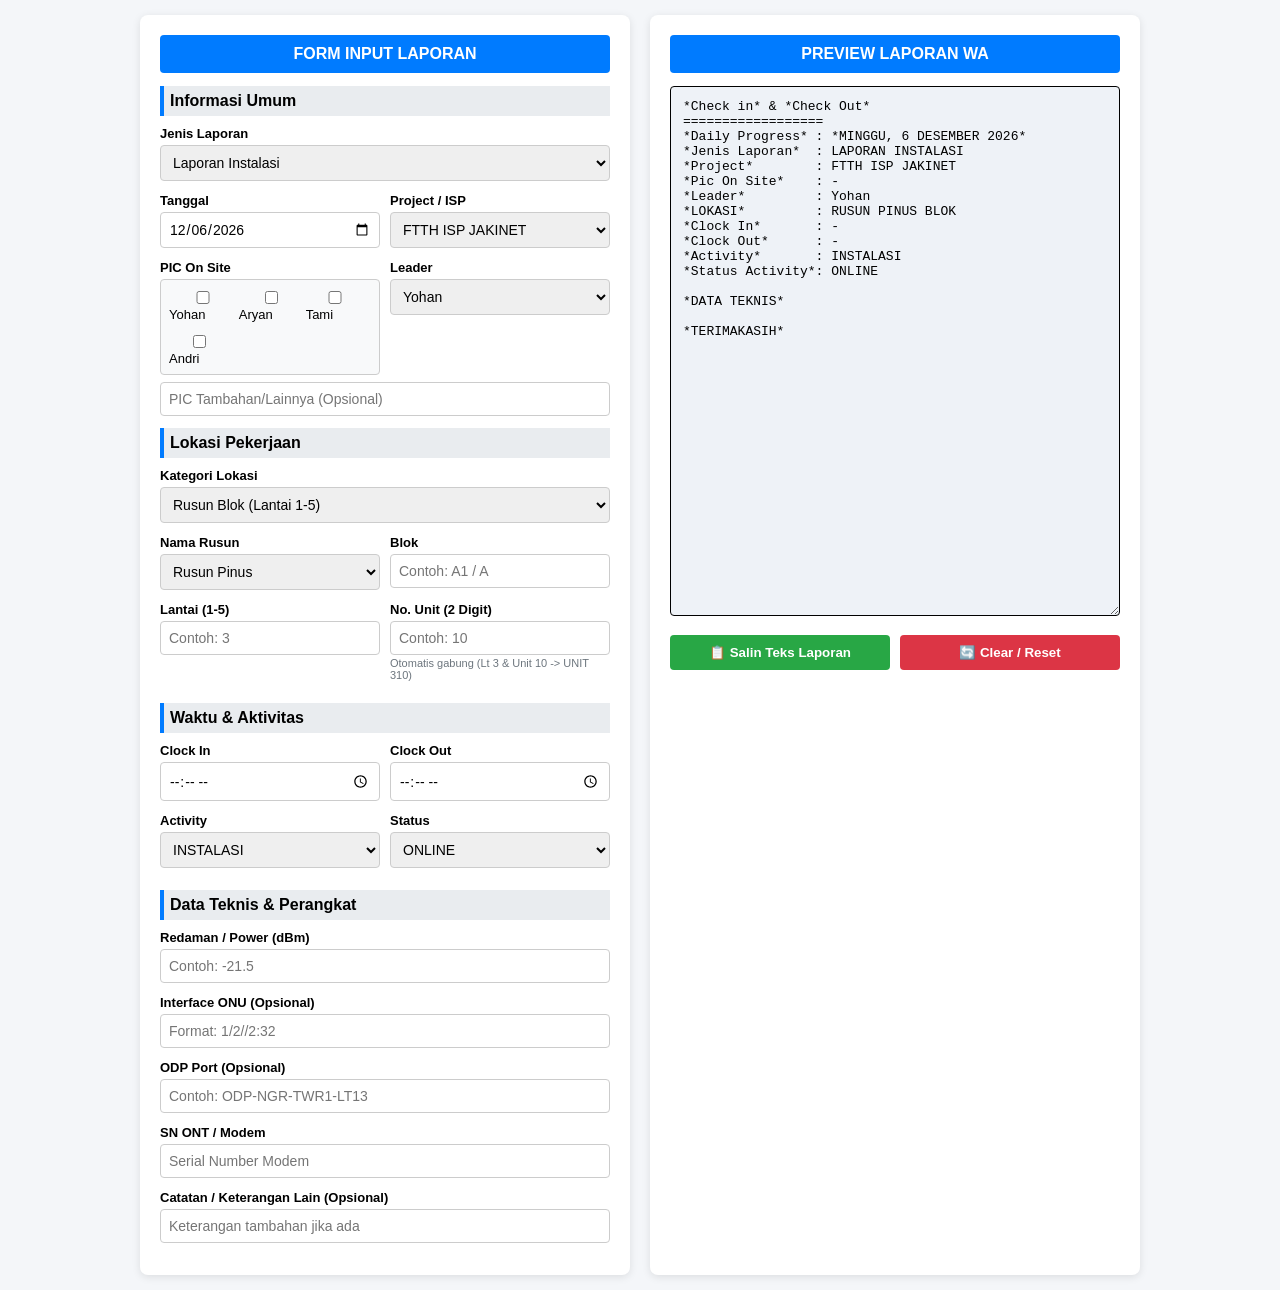
==== index.html @ 056d5bf9 "Add files via upload" ====
<!DOCTYPE html>
<html lang="id">
<head>
    <meta charset="UTF-8">
    <meta name="viewport" content="width=device-width, initial-scale=1.0">
    <title>Form Laporan Progres Lapangan</title>
    <style>
        * { box-sizing: border-box; font-family: Arial, sans-serif; }
        body { background-color: #f4f6f9; margin: 0; padding: 15px; }
        .container { max-width: 1000px; margin: 0 auto; display: flex; flex-wrap: wrap; gap: 20px; }
        .card { background: #fff; padding: 20px; border-radius: 8px; box-shadow: 0 2px 8px rgba(0,0,0,0.1); flex: 1; min-width: 320px; }
        h2 { margin-top: 0; font-size: 16px; text-align: center; background: #007bff; color: white; padding: 10px; border-radius: 4px; }
        .form-group { margin-bottom: 12px; }
        label { display: block; font-weight: bold; font-size: 13px; margin-bottom: 4px; }
        input, select, textarea { width: 100%; padding: 8px; border: 1px solid #ccc; border-radius: 4px; font-size: 14px; }
        .row { display: flex; gap: 10px; }
        .row > div { flex: 1; }
        .btn-group { display: flex; gap: 10px; margin-top: 15px; }
        button { flex: 1; padding: 10px; border: none; border-radius: 4px; font-weight: bold; cursor: pointer; }
        .btn-copy { background-color: #28a745; color: white; }
        .btn-clear { background-color: #dc3545; color: white; }
        #previewText { width: 100%; height: 530px; font-family: monospace; white-space: pre-wrap; background: #eef2f7; padding: 12px; border: 1px solid #000; border-radius: 4px; font-size: 13px; }
        .hidden { display: none; }
        .pic-checkboxes { display: flex; flex-wrap: wrap; gap: 10px; background: #f8f9fa; padding: 8px; border: 1px solid #ccc; border-radius: 4px; }
        .pic-checkboxes label { font-weight: normal; margin: 0; cursor: pointer; }
        .section-header { font-weight: bold; background: #e9ecef; padding: 6px; margin: 10px 0; border-left: 4px solid #007bff; }
        .hint { font-size: 11px; color: #6c757d; margin-top: 2px; }
    </style>
</head>
<body>

<div class="container">
    <!-- FORM INPUT -->
    <div class="card">
        <h2>FORM INPUT LAPORAN</h2>
        <form id="reportForm">
            <!-- INFORMASI UMUM -->
            <div class="section-header">Informasi Umum</div>
            <div class="form-group">
                <label>Jenis Laporan</label>
                <select id="jenisLaporan">
                    <option value="INSTALASI">Laporan Instalasi</option>
                    <option value="MAINTENANCE">Laporan Maintenance</option>
                </select>
            </div>

            <div class="row">
                <div class="form-group">
                    <label>Tanggal</label>
                    <input type="date" id="tanggal" required>
                </div>
                <div class="form-group">
                    <label>Project / ISP</label>
                    <select id="project">
                        <option value="FTTH ISP JAKINET">FTTH ISP JAKINET</option>
                        <option value="FTTH ISP JELANTIK">FTTH ISP JELANTIK</option>
                    </select>
                </div>
            </div>

            <!-- PIC ON SITE & LEADER -->
            <div class="row">
                <div class="form-group">
                    <label>PIC On Site</label>
                    <div class="pic-checkboxes">
                        <label><input type="checkbox" class="pic-check" value="Yohan"> Yohan</label>
                        <label><input type="checkbox" class="pic-check" value="Aryan"> Aryan</label>
                        <label><input type="checkbox" class="pic-check" value="Tami"> Tami</label>
                        <label><input type="checkbox" class="pic-check" value="Andri"> Andri</label>
                    </div>
                </div>
                <div class="form-group">
                    <label>Leader</label>
                    <select id="leaderSelect">
                        <option value="Yohan">Yohan</option>
                        <option value="Aryan">Aryan</option>
                        <option value="Tami">Tami</option>
                        <option value="Andri">Andri</option>
                        <option value="CUSTOM">Lainnya (Ketik Manual)</option>
                    </select>
                    <input type="text" id="leaderCustom" class="hidden" placeholder="Nama Leader" style="margin-top: 5px;">
                </div>
            </div>
            <div class="form-group" style="margin-top: -5px;">
                <input type="text" id="picCustom" placeholder="PIC Tambahan/Lainnya (Opsional)">
            </div>

            <!-- LOKASI SETUP -->
            <div class="section-header">Lokasi Pekerjaan</div>
            <div class="form-group">
                <label>Kategori Lokasi</label>
                <select id="katLokasi">
                    <option value="RUSUN_BLOK">Rusun Blok (Lantai 1-5)</option>
                    <option value="RUSUN_TOWER">Rusun Tower (Highrise)</option>
                    <option value="PERUMAHAN">Perumahan</option>
                    <option value="CUSTOM">Custom Alamat</option>
                </select>
            </div>

            <!-- OPTIONS LOKASI: RUSUN BLOK -->
            <div id="boxRusunBlok">
                <div class="row">
                    <div class="form-group">
                        <label>Nama Rusun</label>
                        <select id="rusunBlokNama">
                            <option value="Rusun Pinus">Rusun Pinus</option>
                            <option value="Rusun Pulogebang Blok">Rusun Pulogebang Blok</option>
                            <option value="Rusun KM2">Rusun KM2</option>
                            <option value="Rusun Tipar Cakung">Rusun Tipar Cakung</option>
                            <option value="Rusun Cakung Barat">Rusun Cakung Barat</option>
                        </select>
                    </div>
                    <div class="form-group">
                        <label>Blok</label>
                        <input type="text" id="rusunBlokKode" placeholder="Contoh: A1 / A">
                    </div>
                </div>
                <div class="row">
                    <div class="form-group">
                        <label>Lantai (1-5)</label>
                        <input type="number" id="rusunBlokLantai" min="1" max="5" placeholder="Contoh: 3">
                    </div>
                    <div class="form-group">
                        <label>No. Unit (2 Digit)</label>
                        <input type="number" id="rusunBlokUnit" placeholder="Contoh: 10">
                        <div class="hint">Otomatis gabung (Lt 3 & Unit 10 -> UNIT 310)</div>
                    </div>
                </div>
            </div>

            <!-- OPTIONS LOKASI: RUSUN TOWER -->
            <div id="boxRusunTower" class="hidden">
                <div class="row">
                    <div class="form-group">
                        <label>Nama Rusun Tower</label>
                        <select id="rusunTowerNama">
                            <option value="Rusun Pulogebang Tower">Rusun Pulogebang Tower</option>
                            <option value="Rusun Nagrak">Rusun Nagrak</option>
                        </select>
                    </div>
                    <div class="form-group">
                        <label>Tower</label>
                        <input type="text" id="rusunTowerKode" placeholder="Contoh: 1 / A">
                    </div>
                </div>
                <div class="row">
                    <div class="form-group">
                        <label>Lantai (1-16)</label>
                        <input type="number" id="rusunTowerLantai" min="1" max="16" placeholder="Contoh: 13">
                    </div>
                    <div class="form-group">
                        <label>No. Unit (2 Digit)</label>
                        <input type="number" id="rusunTowerUnit" placeholder="Contoh: 17">
                        <div class="hint">Otomatis gabung (Lt 13 & Unit 17 -> UNIT 1317)</div>
                    </div>
                </div>
            </div>

            <!-- OPTIONS LOKASI: PERUMAHAN -->
            <div id="boxPerumahan" class="hidden">
                <div class="row">
                    <div class="form-group">
                        <label>Nama Perumahan</label>
                        <select id="perumahanNama">
                            <option value="Waringin Kurung">Waringin Kurung</option>
                            <option value="Parama">Parama</option>
                            <option value="Casanova">Casanova</option>
                            <option value="Tambun">Tambun</option>
                        </select>
                    </div>
                    <div class="form-group">
                        <label>Blok / No. Rumah</label>
                        <input type="text" id="perumahanDetail" placeholder="Contoh: Blok B No. 12">
                    </div>
                </div>
            </div>

            <!-- OPTIONS LOKASI: CUSTOM -->
            <div id="boxCustom" class="hidden">
                <div class="form-group">
                    <label>Alamat Custom Lengkap</label>
                    <input type="text" id="alamatCustom" placeholder="Ketikkan alamat lengkap di sini">
                </div>
            </div>

            <!-- WAKTU & STATUS -->
            <div class="section-header">Waktu & Aktivitas</div>
            <div class="row">
                <div class="form-group">
                    <label>Clock In</label>
                    <input type="time" id="clockIn">
                </div>
                <div class="form-group">
                    <label>Clock Out</label>
                    <input type="time" id="clockOut">
                </div>
            </div>

            <div class="row">
                <div class="form-group">
                    <label>Activity</label>
                    <select id="activity">
                        <option value="INSTALASI">INSTALASI</option>
                        <option value="MAINTENANCE">MAINTENANCE</option>
                        <option value="REAKTIVASI">REAKTIVASI</option>
                        <option value="RELOKASI">RELOKASI</option>
                        <option value="SURVEI">SURVEI</option>
                    </select>
                </div>
                <div class="form-group">
                    <label>Status</label>
                    <select id="statusActivity">
                        <option value="ONLINE">ONLINE</option>
                        <option value="PROGRES">PROGRES</option>
                        <option value="PENDING">PENDING</option>
                        <option value="FAILED">FAILED</option>
                    </select>
                </div>
            </div>

            <!-- KHUSUS MAINTENANCE: JENIS PENANGANAN, PROBLEM & ACTION -->
            <div id="boxJenisMaintenance" class="hidden">
                <div class="form-group">
                    <label>Jenis Perbaikan (Maintenance)</label>
                    <select id="jenisKendala">
                        <option value="KABEL_PUTUS">Perbaikan Kabel Putus / Splicing</option>
                        <option value="TUKAR_MODEM">Ganti / Tukar Modem (ONT)</option>
                        <option value="SETTING_OLT">Setting OLT / Redaman</option>
                        <option value="LAINNYA">Lainnya / Full Check</option>
                    </select>
                </div>
                <div class="form-group">
                    <label>Problem (Kendala)</label>
                    <input type="text" id="problemText" placeholder="Contoh: LOS Red (Kabel Dropcore Putus di Riser)">
                </div>
                <div class="form-group">
                    <label>Action (Tindakan / Penanganan)</label>
                    <input type="text" id="actionText" placeholder="Contoh: Splicing ulang kabel dropcore di lantai 3">
                </div>
            </div>

            <!-- DATA TEKNIS PERANGKAT -->
            <div class="section-header">Data Teknis & Perangkat</div>
            <div class="form-group" id="groupRedaman">
                <label>Redaman / Power (dBm)</label>
                <input type="text" id="power" placeholder="Contoh: -21.5">
            </div>

            <div class="form-group" id="groupInterfaceOnu">
                <label>Interface ONU (Opsional)</label>
                <input type="text" id="interfaceOnu" placeholder="Format: 1/2//2:32">
            </div>

            <div class="form-group" id="groupOdpPort">
                <label>ODP Port (Opsional)</label>
                <input type="text" id="odpPort" placeholder="Contoh: ODP-NGR-TWR1-LT13">
            </div>

            <!-- SN ONT NORMAL -->
            <div class="form-group" id="groupSnOnu">
                <label>SN ONT / Modem</label>
                <input type="text" id="snOnu" placeholder="Serial Number Modem">
            </div>

            <!-- SN ONT TUKAR MODEM (KHUSUS MAINTENANCE) -->
            <div id="groupSnTukarModem" class="hidden">
                <div class="form-group">
                    <label style="color: #dc3545;">SN ONT LAMA</label>
                    <input type="text" id="snOntLama" placeholder="SN Modem Lama yang diganti">
                </div>
                <div class="form-group">
                    <label style="color: #28a745;">SN ONT BARU</label>
                    <input type="text" id="snOntBaru" placeholder="SN Modem Baru yang dipasang">
                </div>
            </div>

            <div class="form-group">
                <label>Catatan / Keterangan Lain (Opsional)</label>
                <input type="text" id="catatan" placeholder="Keterangan tambahan jika ada">
            </div>
        </form>
    </div>

    <!-- PREVIEW & SALIN -->
    <div class="card">
        <h2>PREVIEW LAPORAN WA</h2>
        <textarea id="previewText" readonly></textarea>
        <div class="btn-group">
            <button class="btn-copy" onclick="copyText()">📋 Salin Teks Laporan</button>
            <button class="btn-clear" onclick="resetForm()">🔄 Clear / Reset</button>
        </div>
    </div>
</div>

<script>
    function setTanggalHariIni() {
        const today = new Date();
        const year = today.getFullYear();
        const month = String(today.getMonth() + 1).padStart(2, '0');
        const day = String(today.getDate()).padStart(2, '0');
        document.getElementById('tanggal').value = `${year}-${month}-${day}`;
    }

    setTanggalHariIni();

    const allInputs = document.querySelectorAll('input, select');
    allInputs.forEach(item => item.addEventListener('input', updateViewAndPreview));

    function updateViewAndPreview() {
        // Toggle Leader Custom
        const leaderSelect = document.getElementById('leaderSelect').value;
        document.getElementById('leaderCustom').classList.toggle('hidden', leaderSelect !== 'CUSTOM');

        // Toggle Tipe Lokasi
        const katLok = document.getElementById('katLokasi').value;
        document.getElementById('boxRusunBlok').classList.toggle('hidden', katLok !== 'RUSUN_BLOK');
        document.getElementById('boxRusunTower').classList.toggle('hidden', katLok !== 'RUSUN_TOWER');
        document.getElementById('boxPerumahan').classList.toggle('hidden', katLok !== 'PERUMAHAN');
        document.getElementById('boxCustom').classList.toggle('hidden', katLok !== 'CUSTOM');

        // Toggle Jenis Laporan & Activity Lock
        const jenisLap = document.getElementById('jenisLaporan').value;
        const boxMtn = document.getElementById('boxJenisMaintenance');
        const activitySelect = document.getElementById('activity');

        if (jenisLap === 'MAINTENANCE') {
            boxMtn.classList.remove('hidden');
            activitySelect.value = 'MAINTENANCE';
            activitySelect.disabled = true;
        } else {
            boxMtn.classList.add('hidden');
            activitySelect.disabled = false;
        }

        const jenisKendala = document.getElementById('jenisKendala').value;
        const isTukarModem = (jenisLap === 'MAINTENANCE' && jenisKendala === 'TUKAR_MODEM');
        const isKabelPutus = (jenisLap === 'MAINTENANCE' && jenisKendala === 'KABEL_PUTUS');

        if (isTukarModem) {
            document.getElementById('groupSnOnu').classList.add('hidden');
            document.getElementById('groupSnTukarModem').classList.remove('hidden');
            document.getElementById('groupOdpPort').classList.add('hidden');
        } else if (isKabelPutus) {
            document.getElementById('groupSnOnu').classList.add('hidden');
            document.getElementById('groupSnTukarModem').classList.add('hidden');
            document.getElementById('groupOdpPort').classList.add('hidden');
            document.getElementById('groupInterfaceOnu').classList.add('hidden');
        } else {
            document.getElementById('groupSnOnu').classList.remove('hidden');
            document.getElementById('groupSnTukarModem').classList.add('hidden');
            document.getElementById('groupOdpPort').classList.remove('hidden');
            document.getElementById('groupInterfaceOnu').classList.remove('hidden');
        }

        generatePreview();
    }

    function formatHariTanggal(dateString) {
        if (!dateString) return '';
        const parts = dateString.split('-');
        if(parts.length !== 3) return '';
        
        const date = new Date(parts[0], parts[1] - 1, parts[2]);
        const options = { weekday: 'long', day: 'numeric', month: 'long', year: 'numeric' };
        return date.toLocaleDateString('id-ID', options).toUpperCase();
    }

    function getSelectedLeader() {
        const sel = document.getElementById('leaderSelect').value;
        if (sel === 'CUSTOM') {
            return document.getElementById('leaderCustom').value.trim() || '-';
        }
        return sel;
    }

    function getSelectedPIC() {
        let picArr = [];
        document.querySelectorAll('.pic-check:checked').forEach(cb => picArr.push(cb.value));
        
        const customPic = document.getElementById('picCustom').value.trim();
        if (customPic) picArr.push(customPic);
        
        return picArr.length > 0 ? picArr.join('-') : '-';
    }

    function formatUnitNumber(unitStr) {
        if (!unitStr) return '';
        let num = parseInt(unitStr, 10);
        if (isNaN(num)) return unitStr;
        return num < 10 ? '0' + num : num.toString();
    }

    function getFormattedLokasi() {
        const kat = document.getElementById('katLokasi').value;
        if (kat === 'RUSUN_BLOK') {
            const nama = document.getElementById('rusunBlokNama').value;
            const kode = document.getElementById('rusunBlokKode').value;
            const lt = document.getElementById('rusunBlokLantai').value || '';
            const unitRaw = document.getElementById('rusunBlokUnit').value;
            const unitFormatted = formatUnitNumber(unitRaw);
            
            const combinedUnit = (lt || unitFormatted) ? `UNIT ${lt}${unitFormatted}` : '';
            return `${nama.toUpperCase()} BLOK ${kode.toUpperCase()} ${combinedUnit}`.trim();

        } else if (kat === 'RUSUN_TOWER') {
            const nama = document.getElementById('rusunTowerNama').value;
            const kode = document.getElementById('rusunTowerKode').value;
            const lt = document.getElementById('rusunTowerLantai').value || '';
            const unitRaw = document.getElementById('rusunTowerUnit').value;
            const unitFormatted = formatUnitNumber(unitRaw);
            
            const combinedUnit = (lt || unitFormatted) ? `UNIT ${lt}${unitFormatted}` : '';
            return `${nama.toUpperCase()} TOWER ${kode.toUpperCase()} ${combinedUnit}`.trim();

        } else if (kat === 'PERUMAHAN') {
            const nama = document.getElementById('perumahanNama').value;
            const detail = document.getElementById('perumahanDetail').value;
            return `PERUMAHAN ${nama.toUpperCase()} ${detail.toUpperCase()}`;
        } else {
            return document.getElementById('alamatCustom').value.toUpperCase();
        }
    }

    function generatePreview() {
        const jenisLap = document.getElementById('jenisLaporan').value;
        const tglVal = document.getElementById('tanggal').value;
        const hariTgl = formatHariTanggal(tglVal);
        const project = document.getElementById('project').value;
        const lokasi = getFormattedLokasi();
        const clockIn = document.getElementById('clockIn').value || '-';
        const clockOut = document.getElementById('clockOut').value || '-';
        const activity = document.getElementById('activity').value;
        const status = document.getElementById('statusActivity').value;
        const pic = getSelectedPIC();
        const leader = getSelectedLeader();

        const problem = document.getElementById('problemText').value;
        const action = document.getElementById('actionText').value;

        const power = document.getElementById('power').value;
        const onu = document.getElementById('interfaceOnu').value;
        const odp = document.getElementById('odpPort').value;
        const snNormal = document.getElementById('snOnu').value;
        const snLama = document.getElementById('snOntLama').value;
        const snBaru = document.getElementById('snOntBaru').value;
        const catatan = document.getElementById('catatan').value;

        const jenisKendala = document.getElementById('jenisKendala').value;
        const isTukarModem = (jenisLap === 'MAINTENANCE' && jenisKendala === 'TUKAR_MODEM');
        const isKabelPutus = (jenisLap === 'MAINTENANCE' && jenisKendala === 'KABEL_PUTUS');

        let textOut = `*Check in* & *Check Out*\n`;
        textOut += `==================\n`;
        textOut += `*Daily Progress* : *${hariTgl}*\n`;
        textOut += `*Jenis Laporan*  : LAPORAN ${jenisLap}\n`;
        textOut += `*Project*        : ${project}\n`;
        textOut += `*Pic On Site*    : ${pic}\n`;
        textOut += `*Leader*         : ${leader}\n`;
        textOut += `*LOKASI*         : ${lokasi}\n`;
        textOut += `*Clock In*       : ${clockIn}\n`;
        textOut += `*Clock Out*      : ${clockOut}\n`;
        textOut += `*Activity*       : ${activity}\n`;
        textOut += `*Status Activity*: ${status}\n`;

        if (jenisLap === 'MAINTENANCE') {
            if (problem) textOut += `*Problem*        : ${problem}\n`;
            if (action)  textOut += `*Action*         : ${action}\n`;
        }

        textOut += `\n*DATA TEKNIS*\n`;
        if (power) textOut += `POWER          : ${power} dBm\n`;
        if (!isKabelPutus && onu) textOut += `INTERFACE ONU  : ${onu}\n`;
        if (!isTukarModem && !isKabelPutus && odp) textOut += `ODP PORT       : ${odp}\n`;

        if (isTukarModem) {
            textOut += `SN ONT LAMA    : ${snLama || '-'}\n`;
            textOut += `SN ONT BARU    : ${snBaru || '-'}\n`;
        } else if (!isKabelPutus) {
            if (snNormal) textOut += `SN             : ${snNormal}\n`;
        }

        if (catatan) textOut += `\n*CATATAN*        : ${catatan}\n`;

        textOut += `\n*TERIMAKASIH*`;

        document.getElementById('previewText').value = textOut;
    }

    function copyText() {
        const copyText = document.getElementById("previewText");
        copyText.select();
        copyText.setSelectionRange(0, 99999);
        navigator.clipboard.writeText(copyText.value);
        alert("Format Laporan berhasil disalin!");
    }

    function resetForm() {
        document.getElementById("reportForm").reset();
        setTanggalHariIni();
        updateViewAndPreview();
    }

    updateViewAndPreview();
</script>

</body>
</html>
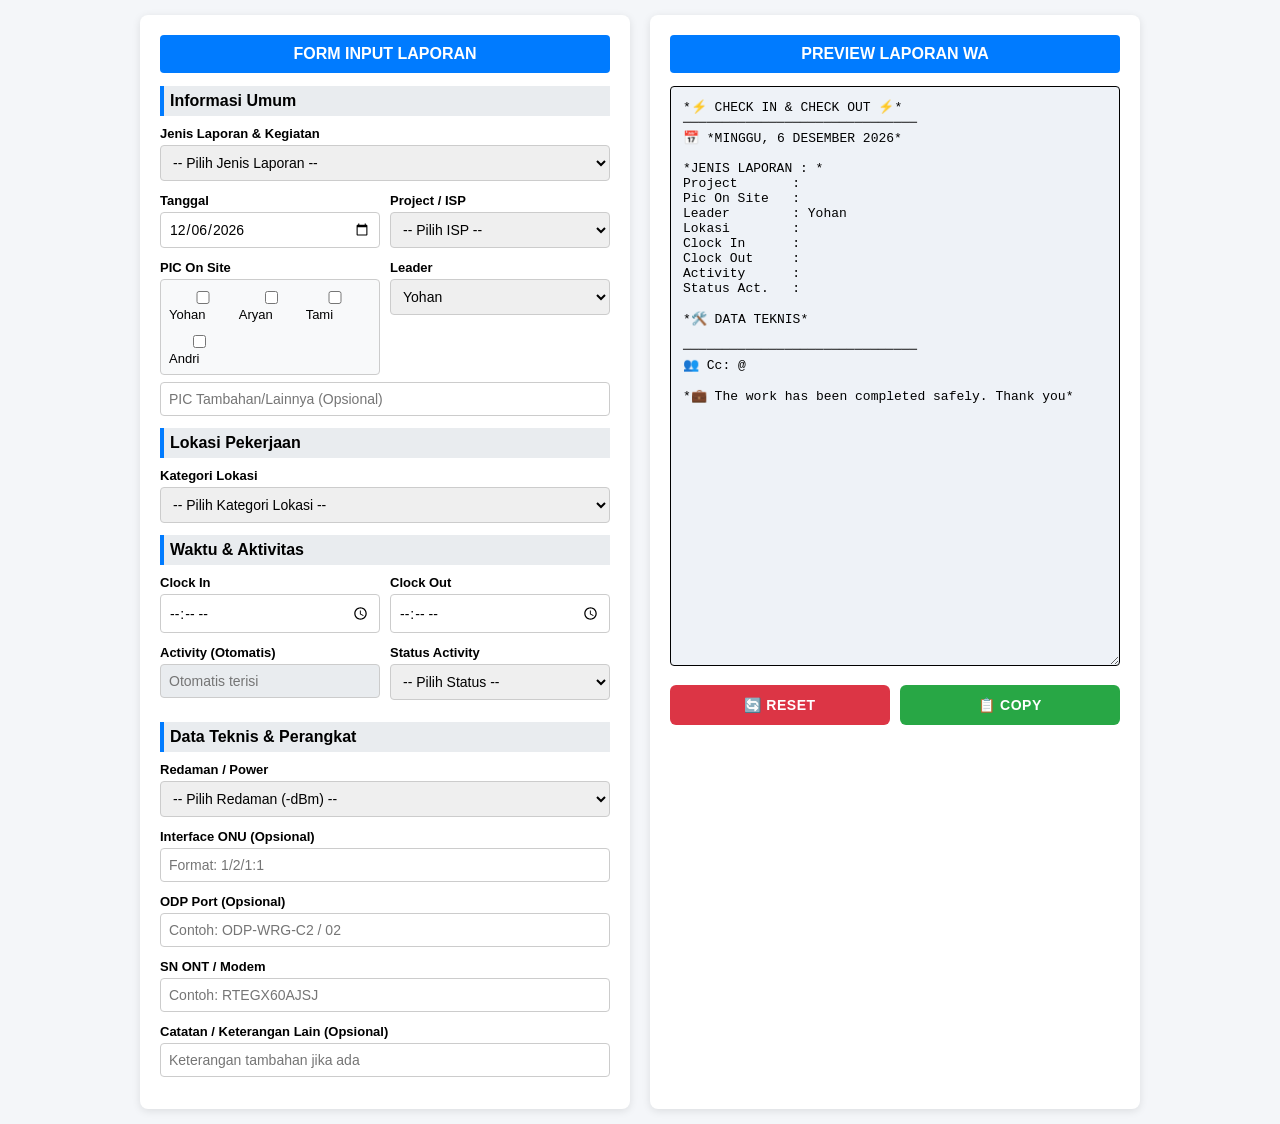
==== commit f9c1330e: "Add files via upload" ====
--- a/index.html
+++ b/index.html
@@ -16,10 +16,24 @@
         .row { display: flex; gap: 10px; }
         .row > div { flex: 1; }
         .btn-group { display: flex; gap: 10px; margin-top: 15px; }
-        button { flex: 1; padding: 10px; border: none; border-radius: 4px; font-weight: bold; cursor: pointer; }
+        button { 
+            flex: 1; 
+            padding: 12px; 
+            border: none; 
+            border-radius: 6px; 
+            font-family: Arial, sans-serif; 
+            font-size: 14px; 
+            font-weight: bold; 
+            letter-spacing: 0.5px; 
+            text-transform: uppercase; 
+            cursor: pointer; 
+            transition: background-color 0.2s ease;
+        }
+        .btn-clear { background-color: #dc3545; color: white; }
+        .btn-clear:hover { background-color: #c82333; }
         .btn-copy { background-color: #28a745; color: white; }
-        .btn-clear { background-color: #dc3545; color: white; }
-        #previewText { width: 100%; height: 530px; font-family: monospace; white-space: pre-wrap; background: #eef2f7; padding: 12px; border: 1px solid #000; border-radius: 4px; font-size: 13px; }
+        .btn-copy:hover { background-color: #218838; }
+        #previewText { width: 100%; height: 580px; font-family: monospace; white-space: pre-wrap; background: #eef2f7; padding: 12px; border: 1px solid #000; border-radius: 4px; font-size: 13px; }
         .hidden { display: none; }
         .pic-checkboxes { display: flex; flex-wrap: wrap; gap: 10px; background: #f8f9fa; padding: 8px; border: 1px solid #ccc; border-radius: 4px; }
         .pic-checkboxes label { font-weight: normal; margin: 0; cursor: pointer; }
@@ -37,11 +51,17 @@
             <!-- INFORMASI UMUM -->
             <div class="section-header">Informasi Umum</div>
             <div class="form-group">
-                <label>Jenis Laporan</label>
+                <label>Jenis Laporan & Kegiatan</label>
                 <select id="jenisLaporan">
-                    <option value="INSTALASI">Laporan Instalasi</option>
-                    <option value="MAINTENANCE">Laporan Maintenance</option>
+                    <option value="" disabled selected hidden>-- Pilih Jenis Laporan --</option>
+                    <option value="KEGIATAN INSTALASI">KEGIATAN INSTALASI</option>
+                    <option value="KEGIATAN MAINTENANCE">KEGIATAN MAINTENANCE</option>
+                    <option value="KEGIATAN REAKTIVASI">KEGIATAN REAKTIVASI</option>
+                    <option value="KEGIATAN RELOKASI">KEGIATAN RELOKASI</option>
+                    <option value="KEGIATAN SURVEI">KEGIATAN SURVEI</option>
+                    <option value="LAINNYA">KEGIATAN LAINNYA (Ketik Manual)</option>
                 </select>
+                <input type="text" id="jenisLaporanCustom" class="hidden" placeholder="Masukkan Jenis Kegiatan (Contoh: MASANG CCTV)" style="margin-top: 5px;">
             </div>
 
             <div class="row">
@@ -52,9 +72,12 @@
                 <div class="form-group">
                     <label>Project / ISP</label>
                     <select id="project">
+                        <option value="" disabled selected hidden>-- Pilih ISP --</option>
                         <option value="FTTH ISP JAKINET">FTTH ISP JAKINET</option>
                         <option value="FTTH ISP JELANTIK">FTTH ISP JELANTIK</option>
+                        <option value="CUSTOM">LAINNYA (Ketik Manual)</option>
                     </select>
+                    <input type="text" id="projectCustom" class="hidden" placeholder="Nama Project / ISP" style="margin-top: 5px;">
                 </div>
             </div>
 
@@ -72,7 +95,8 @@
                 <div class="form-group">
                     <label>Leader</label>
                     <select id="leaderSelect">
-                        <option value="Yohan">Yohan</option>
+                        <option value="" disabled hidden>-- Pilih Leader --</option>
+                        <option value="Yohan" selected>Yohan</option>
                         <option value="Aryan">Aryan</option>
                         <option value="Tami">Tami</option>
                         <option value="Andri">Andri</option>
@@ -90,19 +114,21 @@
             <div class="form-group">
                 <label>Kategori Lokasi</label>
                 <select id="katLokasi">
-                    <option value="RUSUN_BLOK">Rusun Blok (Lantai 1-5)</option>
-                    <option value="RUSUN_TOWER">Rusun Tower (Highrise)</option>
-                    <option value="PERUMAHAN">Perumahan</option>
+                    <option value="" disabled selected hidden>-- Pilih Kategori Lokasi --</option>
+                    <option value="RUSUN_BLOK" id="optKatRusunBlok">Rusun Blok (Lantai 1-5)</option>
+                    <option value="RUSUN_TOWER" id="optKatRusunTower">Rusun Tower (Highrise)</option>
+                    <option value="PERUMAHAN" id="optKatPerumahan">Perumahan</option>
                     <option value="CUSTOM">Custom Alamat</option>
                 </select>
             </div>
 
             <!-- OPTIONS LOKASI: RUSUN BLOK -->
-            <div id="boxRusunBlok">
+            <div id="boxRusunBlok" class="hidden">
                 <div class="row">
                     <div class="form-group">
                         <label>Nama Rusun</label>
                         <select id="rusunBlokNama">
+                            <option value="" disabled selected hidden>-- Pilih Rusun --</option>
                             <option value="Rusun Pinus">Rusun Pinus</option>
                             <option value="Rusun Pulogebang Blok">Rusun Pulogebang Blok</option>
                             <option value="Rusun KM2">Rusun KM2</option>
@@ -118,11 +144,24 @@
                 <div class="row">
                     <div class="form-group">
                         <label>Lantai (1-5)</label>
-                        <input type="number" id="rusunBlokLantai" min="1" max="5" placeholder="Contoh: 3">
-                    </div>
-                    <div class="form-group">
-                        <label>No. Unit (2 Digit)</label>
-                        <input type="number" id="rusunBlokUnit" placeholder="Contoh: 10">
+                        <select id="rusunBlokLantai">
+                            <option value="" disabled selected hidden>-- Pilih Lt --</option>
+                            <option value="1">1</option>
+                            <option value="2">2</option>
+                            <option value="3">3</option>
+                            <option value="4">4</option>
+                            <option value="5">5</option>
+                        </select>
+                    </div>
+                    <div class="form-group">
+                        <label>No. Unit</label>
+                        <select id="rusunBlokUnit">
+                            <option value="" disabled selected hidden>-- Pilih Unit --</option>
+                            <option value="01">01</option><option value="02">02</option><option value="03">03</option><option value="04">04</option><option value="05">05</option>
+                            <option value="06">06</option><option value="07">07</option><option value="08">08</option><option value="09">09</option><option value="10">10</option>
+                            <option value="11">11</option><option value="12">12</option><option value="13">13</option><option value="14">14</option><option value="15">15</option>
+                            <option value="16">16</option><option value="17">17</option><option value="18">18</option><option value="19">19</option><option value="20">20</option>
+                        </select>
                         <div class="hint">Otomatis gabung (Lt 3 & Unit 10 -> UNIT 310)</div>
                     </div>
                 </div>
@@ -134,23 +173,45 @@
                     <div class="form-group">
                         <label>Nama Rusun Tower</label>
                         <select id="rusunTowerNama">
-                            <option value="Rusun Pulogebang Tower">Rusun Pulogebang Tower</option>
-                            <option value="Rusun Nagrak">Rusun Nagrak</option>
+                            <option value="" disabled selected hidden>-- Pilih Rusun Tower --</option>
+                            <option value="Rusun Pulogebang Tower" id="optRusunPgbTower">Rusun Pulogebang Tower</option>
+                            <option value="Rusun Nagrak" id="optRusunNagrak">Rusun Nagrak</option>
                         </select>
                     </div>
-                    <div class="form-group">
+                    <div class="form-group" id="groupTowerKode">
                         <label>Tower</label>
-                        <input type="text" id="rusunTowerKode" placeholder="Contoh: 1 / A">
+                        <select id="rusunTowerKodeSelect">
+                            <option value="" disabled selected hidden>-- Pilih Tower --</option>
+                            <option value="1">1</option>
+                            <option value="2">2</option>
+                            <option value="3">3</option>
+                            <option value="4">4</option>
+                            <option value="5">5</option>
+                        </select>
+                        <input type="text" id="rusunTowerKode" class="hidden" placeholder="Contoh: 1 / A">
                     </div>
                 </div>
                 <div class="row">
                     <div class="form-group">
                         <label>Lantai (1-16)</label>
-                        <input type="number" id="rusunTowerLantai" min="1" max="16" placeholder="Contoh: 13">
-                    </div>
-                    <div class="form-group">
-                        <label>No. Unit (2 Digit)</label>
-                        <input type="number" id="rusunTowerUnit" placeholder="Contoh: 17">
+                        <select id="rusunTowerLantai">
+                            <option value="" disabled selected hidden>-- Pilih Lt --</option>
+                            <option value="1">1</option><option value="2">2</option><option value="3">3</option><option value="4">4</option><option value="5">5</option>
+                            <option value="6">6</option><option value="7">7</option><option value="8">8</option><option value="9">9</option><option value="10">10</option>
+                            <option value="11">11</option><option value="12">12</option><option value="13">13</option><option value="14">14</option><option value="15">15</option><option value="16">16</option>
+                        </select>
+                    </div>
+                    <div class="form-group">
+                        <label>No. Unit</label>
+                        <select id="rusunTowerUnit">
+                            <option value="" disabled selected hidden>-- Pilih Unit --</option>
+                            <option value="01">01</option><option value="02">02</option><option value="03">03</option><option value="04">04</option><option value="05">05</option>
+                            <option value="06">06</option><option value="07">07</option><option value="08">08</option><option value="09">09</option><option value="10">10</option>
+                            <option value="11">11</option><option value="12">12</option><option value="13">13</option><option value="14">14</option><option value="15">15</option>
+                            <option value="16">16</option><option value="17">17</option><option value="18">18</option><option value="19">19</option><option value="20">20</option>
+                            <option value="21">21</option><option value="22">22</option><option value="23">23</option><option value="24">24</option><option value="25">25</option>
+                            <option value="26">26</option><option value="27">27</option><option value="28">28</option><option value="29">29</option><option value="30">30</option>
+                        </select>
                         <div class="hint">Otomatis gabung (Lt 13 & Unit 17 -> UNIT 1317)</div>
                     </div>
                 </div>
@@ -162,15 +223,16 @@
                     <div class="form-group">
                         <label>Nama Perumahan</label>
                         <select id="perumahanNama">
-                            <option value="Waringin Kurung">Waringin Kurung</option>
-                            <option value="Parama">Parama</option>
-                            <option value="Casanova">Casanova</option>
-                            <option value="Tambun">Tambun</option>
+                            <option value="" disabled selected hidden>-- Pilih Perumahan --</option>
+                            <option value="WARINGIN KURUNG">WARINGIN KURUNG</option>
+                            <option value="PARAMA">PARAMA</option>
+                            <option value="CASANOVA">CASANOVA</option>
+                            <option value="TAMBUN">TAMBUN</option>
                         </select>
                     </div>
                     <div class="form-group">
                         <label>Blok / No. Rumah</label>
-                        <input type="text" id="perumahanDetail" placeholder="Contoh: Blok B No. 12">
+                        <input type="text" id="perumahanDetail" placeholder="Contoh: BLOK C2 NO. 51">
                     </div>
                 </div>
             </div>
@@ -198,23 +260,20 @@
 
             <div class="row">
                 <div class="form-group">
-                    <label>Activity</label>
-                    <select id="activity">
-                        <option value="INSTALASI">INSTALASI</option>
-                        <option value="MAINTENANCE">MAINTENANCE</option>
-                        <option value="REAKTIVASI">REAKTIVASI</option>
-                        <option value="RELOKASI">RELOKASI</option>
-                        <option value="SURVEI">SURVEI</option>
-                    </select>
-                </div>
-                <div class="form-group">
-                    <label>Status</label>
+                    <label>Activity (Otomatis)</label>
+                    <input type="text" id="activity" readonly style="background-color: #e9ecef; cursor: not-allowed;" placeholder="Otomatis terisi">
+                </div>
+                <div class="form-group">
+                    <label>Status Activity</label>
                     <select id="statusActivity">
+                        <option value="" disabled selected hidden>-- Pilih Status --</option>
                         <option value="ONLINE">ONLINE</option>
                         <option value="PROGRES">PROGRES</option>
                         <option value="PENDING">PENDING</option>
                         <option value="FAILED">FAILED</option>
+                        <option value="CUSTOM">LAINNYA (Ketik Manual)</option>
                     </select>
+                    <input type="text" id="statusCustom" class="hidden" placeholder="Status Activity Custom" style="margin-top: 5px;">
                 </div>
             </div>
 
@@ -223,6 +282,7 @@
                 <div class="form-group">
                     <label>Jenis Perbaikan (Maintenance)</label>
                     <select id="jenisKendala">
+                        <option value="" disabled selected hidden>-- Pilih Jenis Perbaikan --</option>
                         <option value="KABEL_PUTUS">Perbaikan Kabel Putus / Splicing</option>
                         <option value="TUKAR_MODEM">Ganti / Tukar Modem (ONT)</option>
                         <option value="SETTING_OLT">Setting OLT / Redaman</option>
@@ -242,24 +302,55 @@
             <!-- DATA TEKNIS PERANGKAT -->
             <div class="section-header">Data Teknis & Perangkat</div>
             <div class="form-group" id="groupRedaman">
-                <label>Redaman / Power (dBm)</label>
-                <input type="text" id="power" placeholder="Contoh: -21.5">
+                <label>Redaman / Power</label>
+                <select id="power">
+                    <option value="" disabled selected hidden>-- Pilih Redaman (-dBm) --</option>
+                    <option value="5">-5 dBm</option>
+                    <option value="6">-6 dBm</option>
+                    <option value="7">-7 dBm</option>
+                    <option value="8">-8 dBm</option>
+                    <option value="9">-9 dBm</option>
+                    <option value="10">-10 dBm</option>
+                    <option value="11">-11 dBm</option>
+                    <option value="12">-12 dBm</option>
+                    <option value="13">-13 dBm</option>
+                    <option value="14">-14 dBm</option>
+                    <option value="15">-15 dBm</option>
+                    <option value="16">-16 dBm</option>
+                    <option value="17">-17 dBm</option>
+                    <option value="18">-18 dBm</option>
+                    <option value="19">-19 dBm</option>
+                    <option value="20">-20 dBm</option>
+                    <option value="21">-21 dBm</option>
+                    <option value="22">-22 dBm</option>
+                    <option value="23">-23 dBm</option>
+                    <option value="24">-24 dBm</option>
+                    <option value="25">-25 dBm</option>
+                    <option value="26">-26 dBm</option>
+                    <option value="27">-27 dBm</option>
+                    <option value="28">-28 dBm</option>
+                    <option value="29">-29 dBm</option>
+                    <option value="30">-30 dBm</option>
+                    <option value="31">-31 dBm</option>
+                    <option value="32">-32 dBm</option>
+                    <option value="33">-33 dBm</option>
+                </select>
             </div>
 
             <div class="form-group" id="groupInterfaceOnu">
                 <label>Interface ONU (Opsional)</label>
-                <input type="text" id="interfaceOnu" placeholder="Format: 1/2//2:32">
+                <input type="text" id="interfaceOnu" placeholder="Format: 1/2/1:1">
             </div>
 
             <div class="form-group" id="groupOdpPort">
                 <label>ODP Port (Opsional)</label>
-                <input type="text" id="odpPort" placeholder="Contoh: ODP-NGR-TWR1-LT13">
+                <input type="text" id="odpPort" placeholder="Contoh: ODP-WRG-C2 / 02">
             </div>
 
             <!-- SN ONT NORMAL -->
             <div class="form-group" id="groupSnOnu">
                 <label>SN ONT / Modem</label>
-                <input type="text" id="snOnu" placeholder="Serial Number Modem">
+                <input type="text" id="snOnu" placeholder="Contoh: RTEGX60AJSJ">
             </div>
 
             <!-- SN ONT TUKAR MODEM (KHUSUS MAINTENANCE) -->
@@ -286,8 +377,8 @@
         <h2>PREVIEW LAPORAN WA</h2>
         <textarea id="previewText" readonly></textarea>
         <div class="btn-group">
-            <button class="btn-copy" onclick="copyText()">📋 Salin Teks Laporan</button>
-            <button class="btn-clear" onclick="resetForm()">🔄 Clear / Reset</button>
+            <button class="btn-clear" onclick="resetForm()">🔄 RESET</button>
+            <button class="btn-copy" onclick="copyText()">📋 COPY</button>
         </div>
     </div>
 </div>
@@ -307,6 +398,80 @@
     allInputs.forEach(item => item.addEventListener('input', updateViewAndPreview));
 
     function updateViewAndPreview() {
+        // Filter Lokasi & Rusun Tower Berdasarkan Project / ISP
+        const projVal = document.getElementById('project').value;
+        const optPerumahan = document.getElementById('optKatPerumahan');
+        const optRusunNagrak = document.getElementById('optRusunNagrak');
+        const optRusunPgbTower = document.getElementById('optRusunPgbTower');
+        const katLokSelect = document.getElementById('katLokasi');
+        const rusunTowerNamaSelect = document.getElementById('rusunTowerNama');
+
+        if (projVal === 'FTTH ISP JAKINET') {
+            optPerumahan.style.display = 'none';
+            optRusunNagrak.style.display = 'none';
+            optRusunPgbTower.style.display = 'block';
+
+            if (katLokSelect.value === 'PERUMAHAN') {
+                katLokSelect.value = '';
+            }
+            if (rusunTowerNamaSelect.value === 'Rusun Nagrak') {
+                rusunTowerNamaSelect.value = '';
+            }
+        } else if (projVal === 'FTTH ISP JELANTIK') {
+            optPerumahan.style.display = 'block';
+            optRusunNagrak.style.display = 'block';
+            optRusunPgbTower.style.display = 'none';
+
+            if (rusunTowerNamaSelect.value === 'Rusun Pulogebang Tower') {
+                rusunTowerNamaSelect.value = '';
+            }
+        } else {
+            optPerumahan.style.display = 'block';
+            optRusunNagrak.style.display = 'block';
+            optRusunPgbTower.style.display = 'block';
+        }
+
+        // Handle Pilihan Tower (Dropdown vs Input Manual)
+        const rusunTowerNama = rusunTowerNamaSelect.value;
+        const groupTowerKode = document.getElementById('groupTowerKode');
+        const towerSelect = document.getElementById('rusunTowerKodeSelect');
+        const towerInput = document.getElementById('rusunTowerKode');
+
+        if (rusunTowerNama === 'Rusun Pulogebang Tower') {
+            groupTowerKode.classList.add('hidden');
+        } else if (rusunTowerNama === 'Rusun Nagrak') {
+            groupTowerKode.classList.remove('hidden');
+            towerSelect.classList.remove('hidden');
+            towerInput.classList.add('hidden');
+        } else {
+            groupTowerKode.classList.remove('hidden');
+            towerSelect.classList.add('hidden');
+            towerInput.classList.remove('hidden');
+        }
+
+        // Toggle Jenis Laporan Custom
+        const jenisLapVal = document.getElementById('jenisLaporan').value;
+        const isJenisCustom = (jenisLapVal === 'LAINNYA');
+        document.getElementById('jenisLaporanCustom').classList.toggle('hidden', !isJenisCustom);
+
+        // Synchronize Activity Input
+        const activityInput = document.getElementById('activity');
+        if (isJenisCustom) {
+            const customAct = document.getElementById('jenisLaporanCustom').value.trim();
+            activityInput.value = customAct.toUpperCase();
+        } else if (jenisLapVal) {
+            activityInput.value = jenisLapVal.replace('KEGIATAN ', '');
+        } else {
+            activityInput.value = '';
+        }
+
+        // Toggle Project Custom
+        document.getElementById('projectCustom').classList.toggle('hidden', projVal !== 'CUSTOM');
+
+        // Toggle Status Custom
+        const statusVal = document.getElementById('statusActivity').value;
+        document.getElementById('statusCustom').classList.toggle('hidden', statusVal !== 'CUSTOM');
+
         // Toggle Leader Custom
         const leaderSelect = document.getElementById('leaderSelect').value;
         document.getElementById('leaderCustom').classList.toggle('hidden', leaderSelect !== 'CUSTOM');
@@ -318,23 +483,17 @@
         document.getElementById('boxPerumahan').classList.toggle('hidden', katLok !== 'PERUMAHAN');
         document.getElementById('boxCustom').classList.toggle('hidden', katLok !== 'CUSTOM');
 
-        // Toggle Jenis Laporan & Activity Lock
-        const jenisLap = document.getElementById('jenisLaporan').value;
+        // Toggle Maintenance Box
         const boxMtn = document.getElementById('boxJenisMaintenance');
-        const activitySelect = document.getElementById('activity');
-
-        if (jenisLap === 'MAINTENANCE') {
+        if (jenisLapVal === 'KEGIATAN MAINTENANCE') {
             boxMtn.classList.remove('hidden');
-            activitySelect.value = 'MAINTENANCE';
-            activitySelect.disabled = true;
         } else {
             boxMtn.classList.add('hidden');
-            activitySelect.disabled = false;
         }
 
         const jenisKendala = document.getElementById('jenisKendala').value;
-        const isTukarModem = (jenisLap === 'MAINTENANCE' && jenisKendala === 'TUKAR_MODEM');
-        const isKabelPutus = (jenisLap === 'MAINTENANCE' && jenisKendala === 'KABEL_PUTUS');
+        const isTukarModem = (jenisLapVal === 'KEGIATAN MAINTENANCE' && jenisKendala === 'TUKAR_MODEM');
+        const isKabelPutus = (jenisLapVal === 'KEGIATAN MAINTENANCE' && jenisKendala === 'KABEL_PUTUS');
 
         if (isTukarModem) {
             document.getElementById('groupSnOnu').classList.add('hidden');
@@ -365,10 +524,35 @@
         return date.toLocaleDateString('id-ID', options).toUpperCase();
     }
 
+    function getSelectedJenisLaporan() {
+        const val = document.getElementById('jenisLaporan').value;
+        if (val === 'LAINNYA') {
+            const customText = document.getElementById('jenisLaporanCustom').value.trim().toUpperCase();
+            return customText ? `KEGIATAN ${customText}` : 'KEGIATAN ...';
+        }
+        return val;
+    }
+
+    function getSelectedProject() {
+        const val = document.getElementById('project').value;
+        if (val === 'CUSTOM') {
+            return document.getElementById('projectCustom').value.trim().toUpperCase();
+        }
+        return val;
+    }
+
+    function getSelectedStatus() {
+        const val = document.getElementById('statusActivity').value;
+        if (val === 'CUSTOM') {
+            return document.getElementById('statusCustom').value.trim().toUpperCase();
+        }
+        return val;
+    }
+
     function getSelectedLeader() {
         const sel = document.getElementById('leaderSelect').value;
         if (sel === 'CUSTOM') {
-            return document.getElementById('leaderCustom').value.trim() || '-';
+            return document.getElementById('leaderCustom').value.trim() || '';
         }
         return sel;
     }
@@ -380,7 +564,7 @@
         const customPic = document.getElementById('picCustom').value.trim();
         if (customPic) picArr.push(customPic);
         
-        return picArr.length > 0 ? picArr.join('-') : '-';
+        return picArr.length > 0 ? picArr.join('-') : '';
     }
 
     function formatUnitNumber(unitStr) {
@@ -404,40 +588,59 @@
 
         } else if (kat === 'RUSUN_TOWER') {
             const nama = document.getElementById('rusunTowerNama').value;
-            const kode = document.getElementById('rusunTowerKode').value;
+            let kode = '';
+            if (nama === 'Rusun Nagrak') {
+                kode = document.getElementById('rusunTowerKodeSelect').value;
+            } else {
+                kode = document.getElementById('rusunTowerKode').value;
+            }
+
             const lt = document.getElementById('rusunTowerLantai').value || '';
             const unitRaw = document.getElementById('rusunTowerUnit').value;
             const unitFormatted = formatUnitNumber(unitRaw);
             
             const combinedUnit = (lt || unitFormatted) ? `UNIT ${lt}${unitFormatted}` : '';
-            return `${nama.toUpperCase()} TOWER ${kode.toUpperCase()} ${combinedUnit}`.trim();
+            
+            if (nama === 'Rusun Pulogebang Tower') {
+                return `${nama.toUpperCase()} ${combinedUnit}`.trim();
+            } else {
+                return `${nama.toUpperCase()} TOWER ${kode.toUpperCase()} ${combinedUnit}`.trim();
+            }
 
         } else if (kat === 'PERUMAHAN') {
             const nama = document.getElementById('perumahanNama').value;
             const detail = document.getElementById('perumahanDetail').value;
-            return `PERUMAHAN ${nama.toUpperCase()} ${detail.toUpperCase()}`;
-        } else {
+            return `PERUMAHAN ${nama.toUpperCase()} ${detail.toUpperCase()}`.trim();
+        } else if (kat === 'CUSTOM') {
             return document.getElementById('alamatCustom').value.toUpperCase();
         }
+        return '';
+    }
+
+    function padLabel(label, width = 13) {
+        return label.padEnd(width, ' ');
     }
 
     function generatePreview() {
-        const jenisLap = document.getElementById('jenisLaporan').value;
+        const jenisLapVal = document.getElementById('jenisLaporan').value;
+        const jenisLap = getSelectedJenisLaporan();
         const tglVal = document.getElementById('tanggal').value;
         const hariTgl = formatHariTanggal(tglVal);
-        const project = document.getElementById('project').value;
+        const project = getSelectedProject();
         const lokasi = getFormattedLokasi();
-        const clockIn = document.getElementById('clockIn').value || '-';
-        const clockOut = document.getElementById('clockOut').value || '-';
+        const clockIn = document.getElementById('clockIn').value;
+        const clockOut = document.getElementById('clockOut').value;
         const activity = document.getElementById('activity').value;
-        const status = document.getElementById('statusActivity').value;
+        const status = getSelectedStatus();
         const pic = getSelectedPIC();
         const leader = getSelectedLeader();
 
         const problem = document.getElementById('problemText').value;
         const action = document.getElementById('actionText').value;
 
-        const power = document.getElementById('power').value;
+        const rawPower = document.getElementById('power').value;
+        let power = rawPower ? `-${rawPower} dBm` : '';
+
         const onu = document.getElementById('interfaceOnu').value;
         const odp = document.getElementById('odpPort').value;
         const snNormal = document.getElementById('snOnu').value;
@@ -446,42 +649,44 @@
         const catatan = document.getElementById('catatan').value;
 
         const jenisKendala = document.getElementById('jenisKendala').value;
-        const isTukarModem = (jenisLap === 'MAINTENANCE' && jenisKendala === 'TUKAR_MODEM');
-        const isKabelPutus = (jenisLap === 'MAINTENANCE' && jenisKendala === 'KABEL_PUTUS');
-
-        let textOut = `*Check in* & *Check Out*\n`;
-        textOut += `==================\n`;
-        textOut += `*Daily Progress* : *${hariTgl}*\n`;
-        textOut += `*Jenis Laporan*  : LAPORAN ${jenisLap}\n`;
-        textOut += `*Project*        : ${project}\n`;
-        textOut += `*Pic On Site*    : ${pic}\n`;
-        textOut += `*Leader*         : ${leader}\n`;
-        textOut += `*LOKASI*         : ${lokasi}\n`;
-        textOut += `*Clock In*       : ${clockIn}\n`;
-        textOut += `*Clock Out*      : ${clockOut}\n`;
-        textOut += `*Activity*       : ${activity}\n`;
-        textOut += `*Status Activity*: ${status}\n`;
-
-        if (jenisLap === 'MAINTENANCE') {
-            if (problem) textOut += `*Problem*        : ${problem}\n`;
-            if (action)  textOut += `*Action*         : ${action}\n`;
-        }
-
-        textOut += `\n*DATA TEKNIS*\n`;
-        if (power) textOut += `POWER          : ${power} dBm\n`;
-        if (!isKabelPutus && onu) textOut += `INTERFACE ONU  : ${onu}\n`;
-        if (!isTukarModem && !isKabelPutus && odp) textOut += `ODP PORT       : ${odp}\n`;
+        const isTukarModem = (jenisLapVal === 'KEGIATAN MAINTENANCE' && jenisKendala === 'TUKAR_MODEM');
+        const isKabelPutus = (jenisLapVal === 'KEGIATAN MAINTENANCE' && jenisKendala === 'KABEL_PUTUS');
+
+        let textOut = `*⚡ CHECK IN & CHECK OUT ⚡*\n`;
+        textOut += `──────────────────────────────\n`;
+        textOut += `📅 *${hariTgl}*\n\n`;
+        textOut += `*JENIS LAPORAN : ${jenisLap}*\n`;
+        textOut += `${padLabel('Project')} : ${project}\n`;
+        textOut += `${padLabel('Pic On Site')} : ${pic}\n`;
+        textOut += `${padLabel('Leader')} : ${leader}\n`;
+        textOut += `${padLabel('Lokasi')} : ${lokasi}\n`;
+        textOut += `${padLabel('Clock In')} : ${clockIn}\n`;
+        textOut += `${padLabel('Clock Out')} : ${clockOut}\n`;
+        textOut += `${padLabel('Activity')} : ${activity}\n`;
+        textOut += `${padLabel('Status Act.')} : ${status}\n`;
+
+        if (jenisLapVal === 'KEGIATAN MAINTENANCE') {
+            if (problem) textOut += `${padLabel('Problem')} : ${problem}\n`;
+            if (action)  textOut += `${padLabel('Action')} : ${action}\n`;
+        }
+
+        textOut += `\n*🛠️ DATA TEKNIS*\n`;
+        if (power) textOut += `${padLabel('POWER')} : ${power}\n`;
+        if (!isKabelPutus && onu) textOut += `${padLabel('INTERFACE ONU')} : ${onu}\n`;
+        if (!isTukarModem && !isKabelPutus && odp) textOut += `${padLabel('ODP PORT')} : ${odp}\n`;
 
         if (isTukarModem) {
-            textOut += `SN ONT LAMA    : ${snLama || '-'}\n`;
-            textOut += `SN ONT BARU    : ${snBaru || '-'}\n`;
+            textOut += `${padLabel('SN ONT LAMA')} : ${snLama}\n`;
+            textOut += `${padLabel('SN ONT BARU')} : ${snBaru}\n`;
         } else if (!isKabelPutus) {
-            if (snNormal) textOut += `SN             : ${snNormal}\n`;
-        }
-
-        if (catatan) textOut += `\n*CATATAN*        : ${catatan}\n`;
-
-        textOut += `\n*TERIMAKASIH*`;
+            if (snNormal) textOut += `${padLabel('SN')} : ${snNormal}\n`;
+        }
+
+        if (catatan) textOut += `\n${padLabel('CATATAN')} : ${catatan}\n`;
+
+        textOut += `\n──────────────────────────────\n`;
+        textOut += `👥 Cc: @\n\n`;
+        textOut += `*💼 The work has been completed safely. Thank you*`;
 
         document.getElementById('previewText').value = textOut;
     }
@@ -496,6 +701,8 @@
 
     function resetForm() {
         document.getElementById("reportForm").reset();
+        document.querySelectorAll('.pic-check').forEach(cb => cb.checked = false);
+        document.getElementById('leaderSelect').value = 'Yohan';
         setTanggalHariIni();
         updateViewAndPreview();
     }
